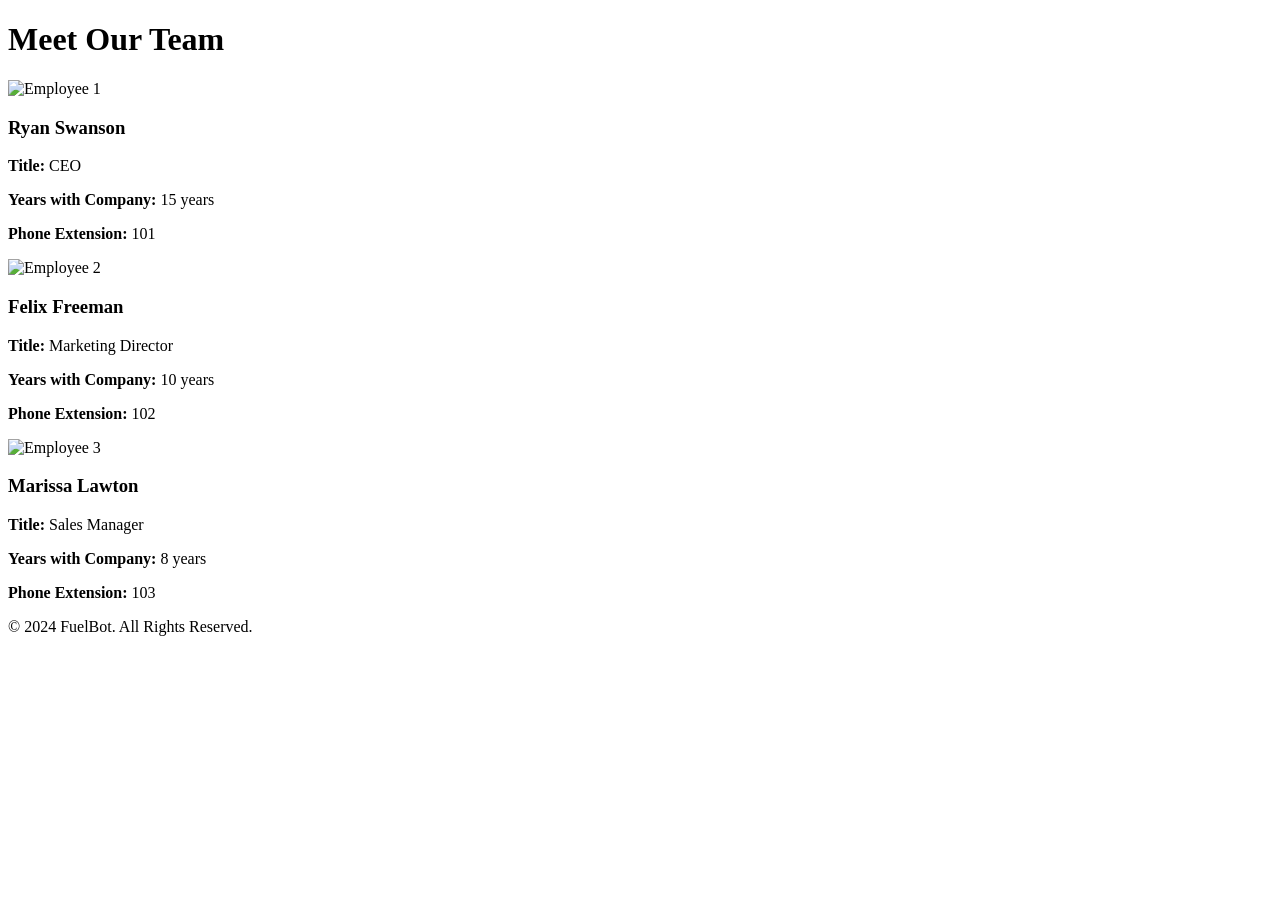
==== Employees.html @ 28ee662d "Update and rename Employees.txt to Employees.html" ====
<!DOCTYPE html>
<html lang="en">
<head>
    <meta charset="UTF-8">
    <meta name="viewport" content="width=device-width, initial-scale=1.0">
    <title>Our Team - FuelBot</title>
    <link rel="stylesheet" href="styles.css"> <!-- Link to external CSS -->
</head>
<body>
    <header>
        <h1>Meet Our Team</h1>
    </header>

    <section id="employees">
        <div class="employee">
            <img src="ryanswanson.jpg" alt="Employee 1" class="employee-photo">
            <h3>Ryan Swanson</h3>
            <p><strong>Title:</strong> CEO</p>
            <p><strong>Years with Company:</strong> 15 years</p>
            <p><strong>Phone Extension:</strong> 101</p>
        </div>

        <div class="employee">
            <img src="SecondEmployee.jpg" alt="Employee 2" class="employee-photo">
            <h3>Felix Freeman</h3>
            <p><strong>Title:</strong> Marketing Director</p>
            <p><strong>Years with Company:</strong> 10 years</p>
            <p><strong>Phone Extension:</strong> 102</p>
        </div>

        <div class="employee">
            <img src="MarissaLawton.jpg" alt="Employee 3" class="employee-photo">
            <h3>Marissa Lawton</h3>
            <p><strong>Title:</strong> Sales Manager</p>
            <p><strong>Years with Company:</strong> 8 years</p>
            <p><strong>Phone Extension:</strong> 103</p>
        </div>
    </section>

    <footer>
        <p>&copy; 2024 FuelBot. All Rights Reserved.</p>
    </footer>
</body>
</html>
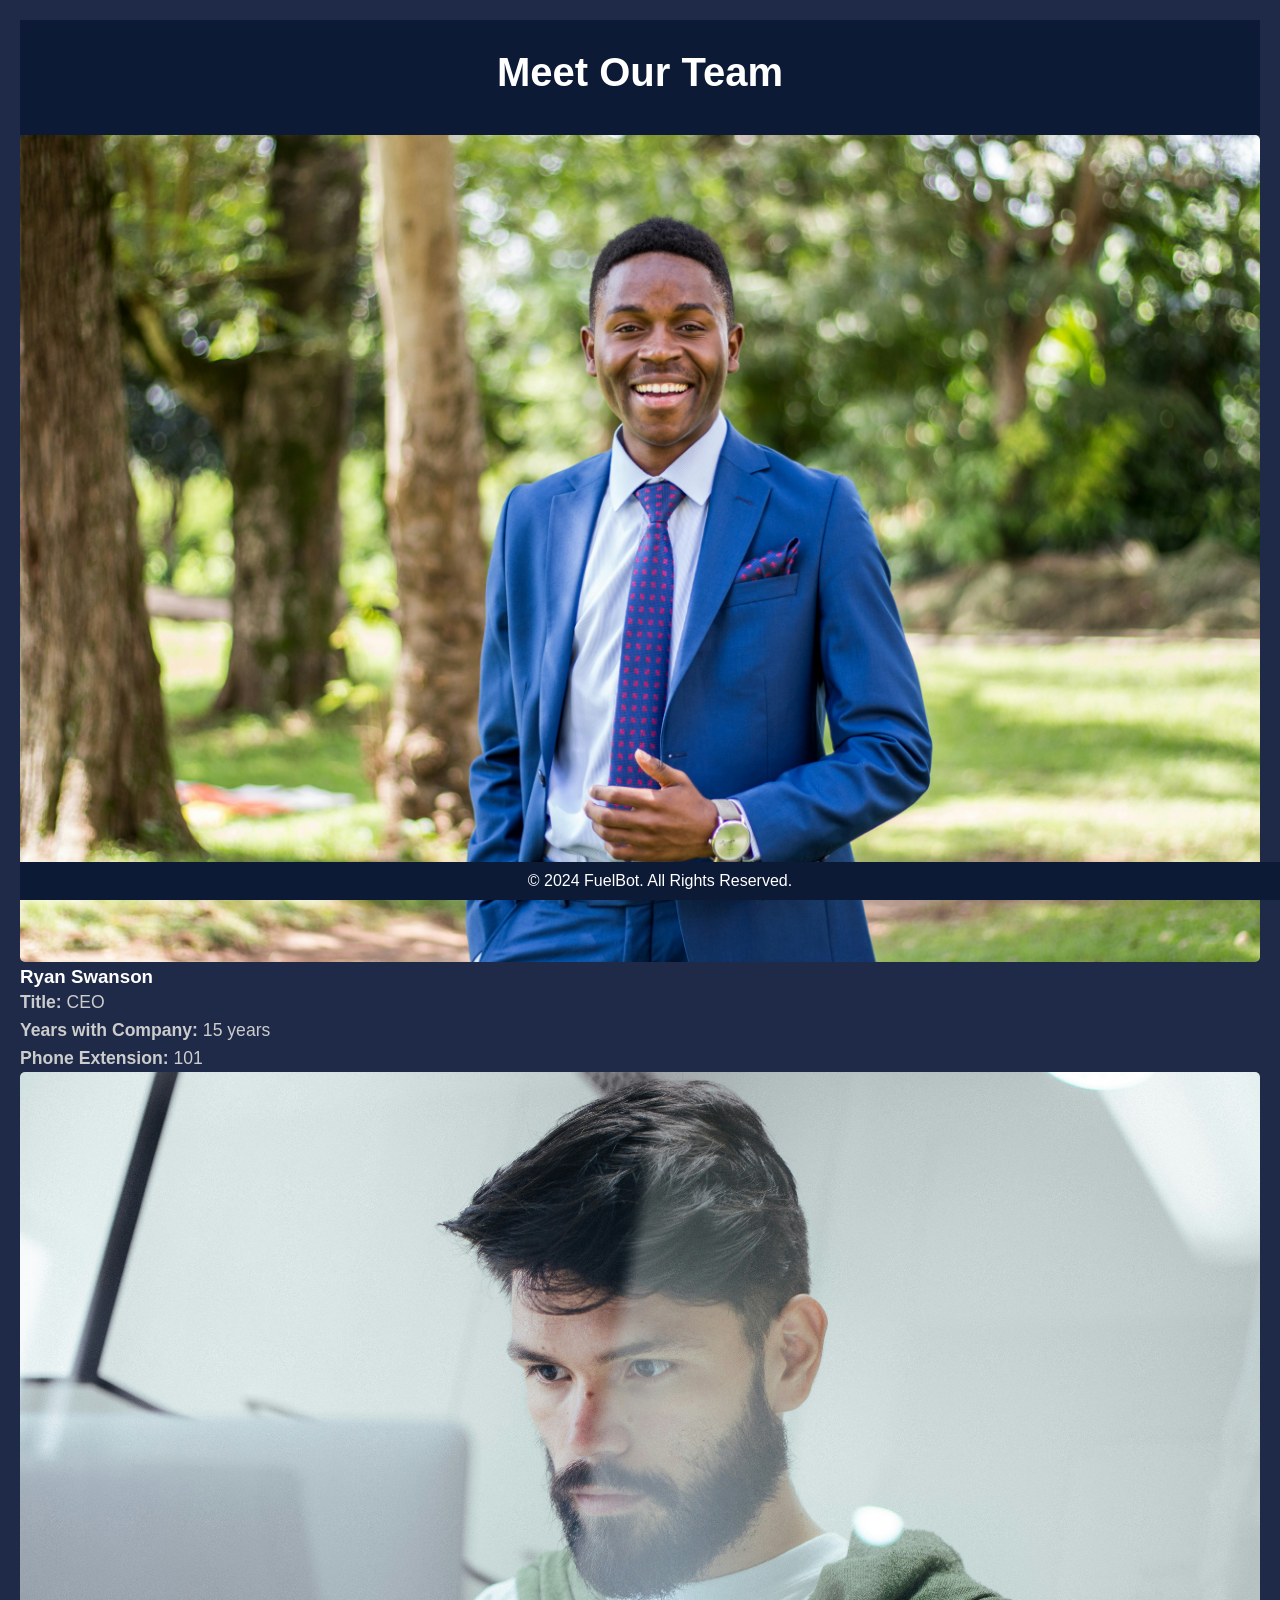
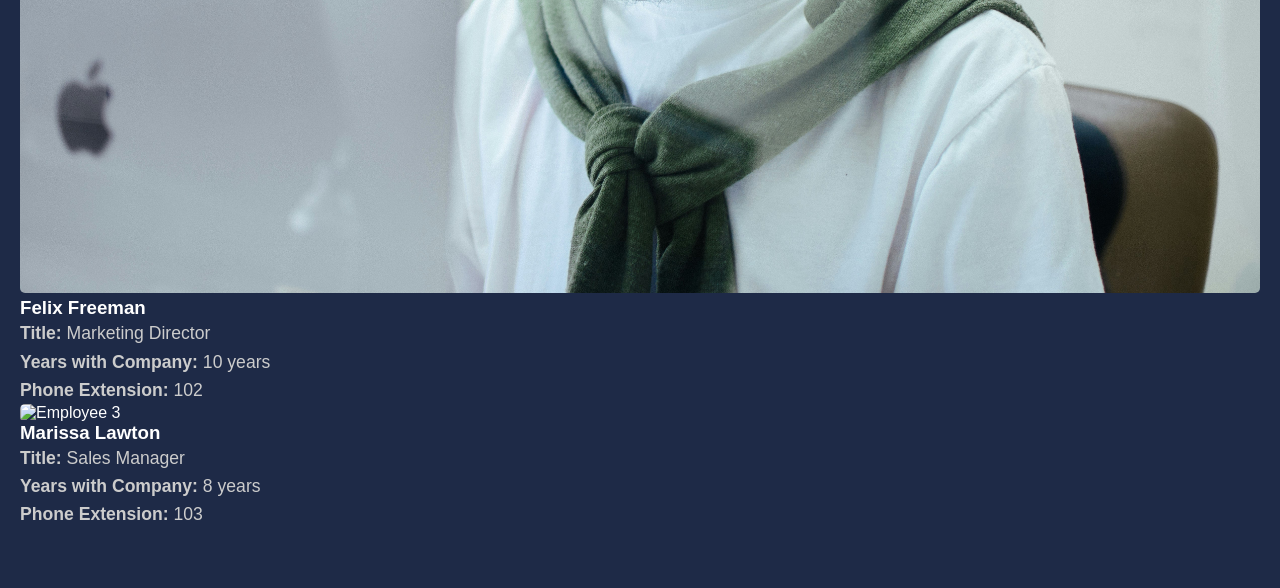
==== commit 238ba6de: "Update Employees.html" ====
--- a/Employees.html
+++ b/Employees.html
@@ -4,7 +4,7 @@
     <meta charset="UTF-8">
     <meta name="viewport" content="width=device-width, initial-scale=1.0">
     <title>Our Team - FuelBot</title>
-    <link rel="stylesheet" href="styles.css"> <!-- Link to external CSS -->
+    <link rel="stylesheet" href="styles.css"> <!-- main.css -->
 </head>
 <body>
     <header>
--- a/styles.css
+++ b/styles.css
@@ -0,0 +1,96 @@
+/* Reset default styles */
+* {
+  margin: 0;
+  padding: 0;
+  box-sizing: border-box;
+}
+
+/* Body Styling */
+body {
+  font-family: Arial, sans-serif;
+  background-color: #1e2a47; /* Dark blue background */
+  color: #fff; /* White text */
+  padding: 20px;
+}
+
+/* Header Styling */
+header {
+  background-color: #0d1a36; /* Darker blue for header */
+  color: #fff;
+  text-align: center;
+  padding: 30px;
+}
+
+header h1 {
+  font-size: 2.5rem;
+  margin-bottom: 10px;
+}
+
+header p {
+  font-size: 1.2rem;
+  color: #b0b0b0; /* Light gray for subtext */
+}
+
+/* Navigation Styling */
+nav {
+  text-align: center;
+  margin-top: 20px;
+}
+
+nav a {
+  color: #fff;
+  text-decoration: none;
+  padding: 10px 20px;
+  margin: 0 10px;
+  background-color: #243b65; /* Lighter blue button */
+  border-radius: 5px;
+  transition: background-color 0.3s;
+}
+
+nav a:hover {
+  background-color: #1b2c4d; /* Darker blue on hover */
+}
+
+/* Main Content Styling */
+main {
+  margin-top: 40px;
+}
+
+/* Section Styling */
+section {
+  margin-bottom: 40px;
+}
+
+section h2 {
+  font-size: 2rem;
+  color: #fff;
+  margin-bottom: 20px;
+}
+
+section p {
+  font-size: 1.1rem;
+  color: #ccc; /* Light gray text */
+  line-height: 1.6;
+}
+
+/* Footer Styling */
+footer {
+  text-align: center;
+  background-color: #0d1a36;
+  color: #fff;
+  padding: 10px;
+  position: fixed;
+  width: 100%;
+  bottom: 0;
+}
+
+footer p {
+  font-size: 1rem;
+}
+
+/* Image Styling */
+img {
+  max-width: 100%;
+  height: auto;
+  border-radius: 5px;
+}
